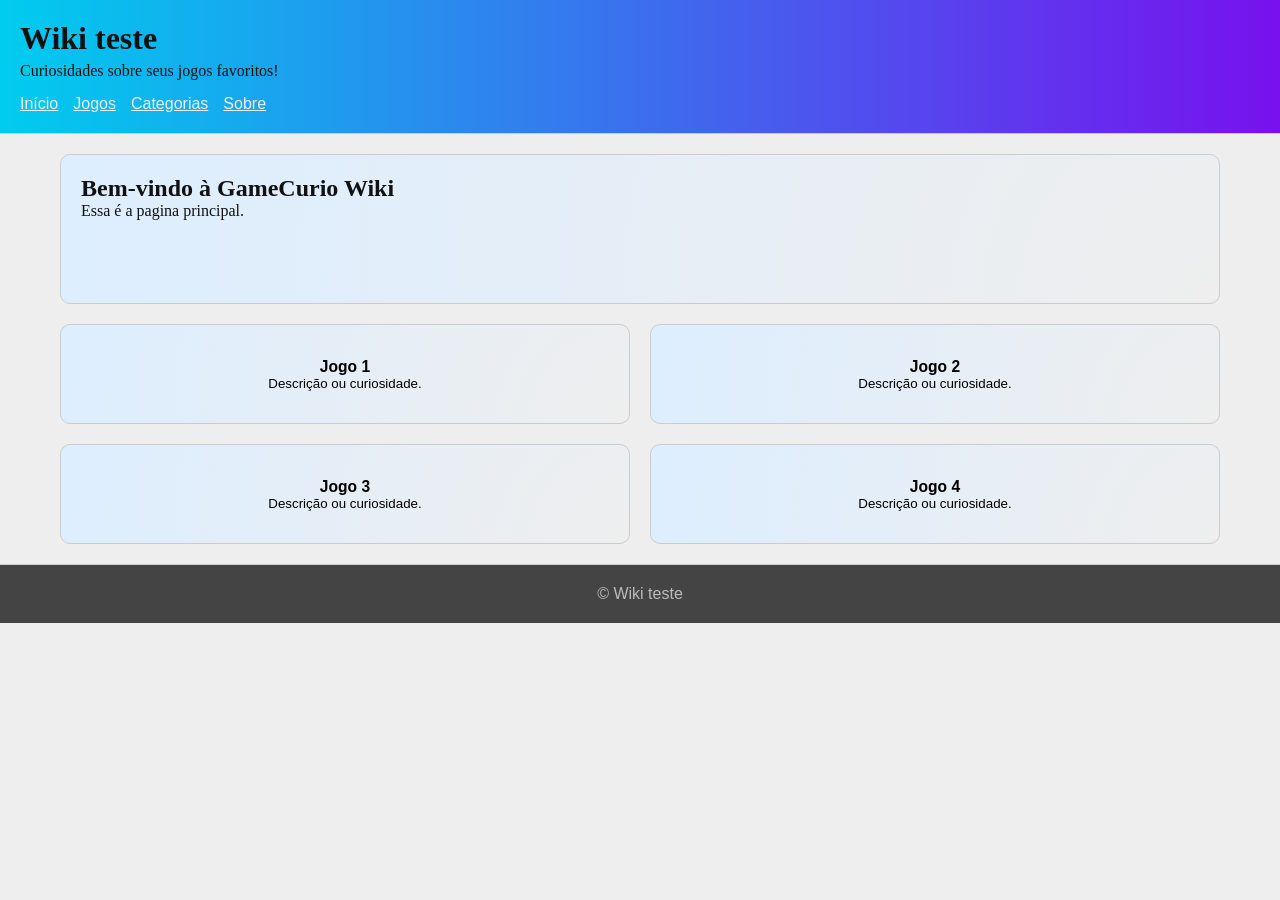
==== index.html @ 3577acf2 "v3" ====
<!DOCTYPE html>
<html lang="pt-BR">
<head>
  <meta charset="UTF-8">
  <meta name="viewport" content="width=device-width, initial-scale=1.0">
  <title>Wiki teste</title>
  <link rel="stylesheet" href="main.css">
  <script src="main.js" defer></script>
</head>
<body>
  <header class="topo">
    <div class="logo-area">
      <h1>Wiki teste</h1>
      <p>Curiosidades sobre seus jogos favoritos!</p>
    </div>

    <nav class="menu">
      <a href="#">Início</a>
      <a href="#">Jogos</a>
      <a href="#">Categorias</a>
      <a href="#">Sobre</a>
    </nav>
  </header>

  <main class="container">
    <!--<aside class="sidebar">
      <h2>Categorias</h2>
      <ul>
        <li><a href="#">Ação</a></li>
        <li><a href="#">Aventura</a></li>
        <li><a href="#">Terror</a></li>
        <li><a href="#">Indie</a></li>
      </ul>
    </aside>-->

    <section class="conteudo-principal">
      <article class="destaque">
        <h2>Bem-vindo à GameCurio Wiki</h2>
        <p>
          Essa é a pagina principal.
        </p>
      </article>

      <section class="cards">
        <button href="#" class="button">
          <h3>Jogo 1</h3>
          <p>Descrição ou curiosidade.</p>
        </button>

        <button href="#" class="button">
          <h3>Jogo 2</h3>
          <p>Descrição ou curiosidade.</p>
        </button>

        <button href="#" class="button">
          <h3>Jogo 3</h3>
          <p>Descrição ou curiosidade.</p>
        </button>

        <button href="#" class="button">
          <h3>Jogo 4</h3>
          <p>Descrição ou curiosidade.</p>
        </button>
      </section>
    </section>
  </main>

  <footer class="rodape">
    <p>&copy; Wiki teste</p>
  </footer>
</body>
</html>
---- main.css ----
* {
  margin: 0;
  padding: 0;
  box-sizing: border-box;
}

/* pallete colors: #71e, #0ce, #eee, #def unused: #21e, #14e, #203 #2a4b8d*/

body {
  font-family: cursive, serif;
  background-color: #eee;
  color: #111;
  min-height: 100vh;
}

a {
  font-family: Arial, sans-serif;
  text-decoration: underline;
  color: #eee
}

/*ul {
  list-style: none; 
}*/

.topo {
  background: linear-gradient(to right, #0ce, #71e);
  border-bottom: 1px solid #ccc;
  padding: 20px;
  position: sticky;
  top: 0;
}

.logo-area h1 {
  font-size: 2rem;
  margin-bottom: 5px;
}

/*.logo-area p {
  color: #666;
}*/

.menu {
  margin-top: 15px;
  display: flex;
  gap: 15px;
}

.container {
  display: flex;
  max-width: 1200px;
  margin: 20px auto;
  gap: 20px;
  padding: 0 20px;
}

/*.sidebar {
  width: 250px;
  background-color: #fff;
  padding: 15px;
  border: 1px solid #ccc;
}

.sidebar h2 {
  margin-bottom: 10px;
  font-size: 1.2rem;
}

.sidebar ul li {
  margin-bottom: 8px;
}*/

.conteudo-principal {
  flex: 1;
}

.destaque {
  height: 150px;
  background-color: #fff;
  padding: 20px;
  border: 1px solid #ccc;
  margin-bottom: 20px;
  background: radial-gradient(circle at 100% 100%, transparent, #def);
  border-radius: 10px;
}

.cards {
  display: grid;
  grid-template-columns: repeat(2, 1fr);
  gap: 20px;
}

.button {
  height: 100px;
  background-color: #fff;
  padding: 15px;
  border: 1px solid #ccc;
  background: radial-gradient(circle at 100% 100%, transparent, #def);
  border-radius: 10px;
}

.rodape {
  font-family: Arial, Helvetica, sans-serif;
  text-align: center;
  padding: 20px;
  background-color: #444;
  border-top: 1px solid #ccc;
  margin-top: 20px;
  color: #bbb;
  
}

@media (max-width: 450px) {
  .container {
    flex-direction: column;
    padding: 0 10px;
  }

  .cards {
    grid-template-columns: 1fr;
  }  
}
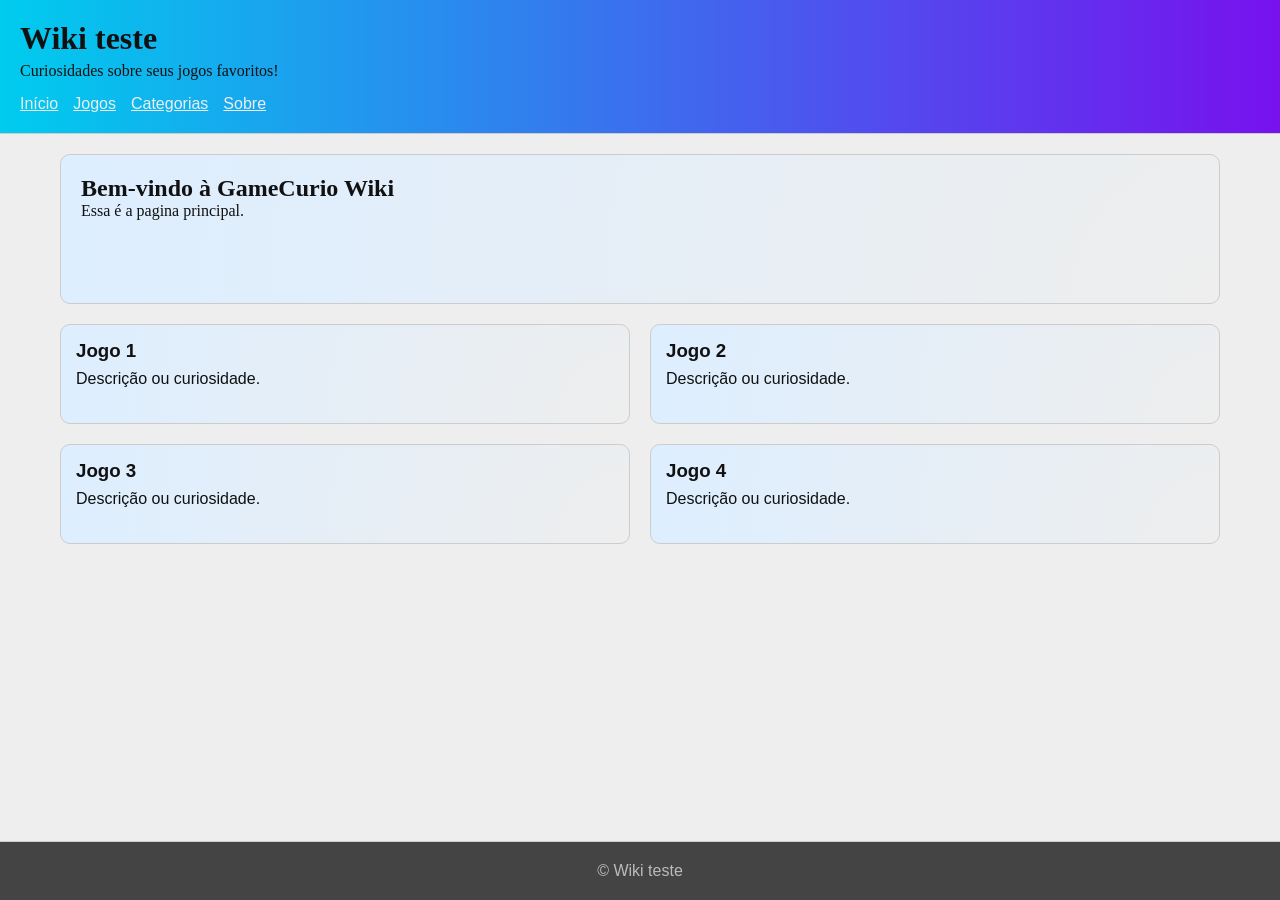
==== commit cede5fb2: "v3.5" ====
--- a/index.html
+++ b/index.html
@@ -41,28 +41,27 @@
         </p>
       </article>
 
-      <section class="cards">
-        <button href="#" class="button">
-          <h3>Jogo 1</h3>
-          <p>Descrição ou curiosidade.</p>
-        </button>
+<section class="cards">
+  <a href="jogo1.html" class="card-link">
+    <h3>Jogo 1</h3>
+    <p>Descrição ou curiosidade.</p>
+  </a>
 
-        <button href="#" class="button">
-          <h3>Jogo 2</h3>
-          <p>Descrição ou curiosidade.</p>
-        </button>
+  <a href="jogo2.html" class="card-link">
+    <h3>Jogo 2</h3>
+    <p>Descrição ou curiosidade.</p>
+  </a>
 
-        <button href="#" class="button">
-          <h3>Jogo 3</h3>
-          <p>Descrição ou curiosidade.</p>
-        </button>
+  <a href="jogo3.html" class="card-link">
+    <h3>Jogo 3</h3>
+    <p>Descrição ou curiosidade.</p>
+  </a>
 
-        <button href="#" class="button">
-          <h3>Jogo 4</h3>
-          <p>Descrição ou curiosidade.</p>
-        </button>
-      </section>
-    </section>
+  <a href="jogo4.html" class="card-link">
+    <h3>Jogo 4</h3>
+    <p>Descrição ou curiosidade.</p>
+  </a>
+</section>
   </main>
 
   <footer class="rodape">
--- a/main.css
+++ b/main.css
@@ -11,6 +11,8 @@
   background-color: #eee;
   color: #111;
   min-height: 100vh;
+  display: flex;
+  flex-direction: column;
 }
 
 a {
@@ -52,6 +54,8 @@
   margin: 20px auto;
   gap: 20px;
   padding: 0 20px;
+  flex: 1;
+  width: 100%;
 }
 
 /*.sidebar {
@@ -90,13 +94,32 @@
   gap: 20px;
 }
 
-.button {
+.card-link {
+  display: block;
   height: 100px;
   background-color: #fff;
   padding: 15px;
   border: 1px solid #ccc;
   background: radial-gradient(circle at 100% 100%, transparent, #def);
   border-radius: 10px;
+  color: #111;
+  text-decoration: none;
+  transition: transform 0.2s ease, box-shadow 0.2s ease, border-color 0.2s ease;
+  cursor: pointer;
+}
+
+.card-link:hover {
+  transform: translateY(-4px);
+  box-shadow: 0 6px 14px rgba(0, 0, 0, 0.15);
+  border-color: #71e;
+}
+
+.card-link h3 {
+  margin-bottom: 8px;
+}
+
+.card-link p {
+  margin: 0;
 }
 
 .rodape {
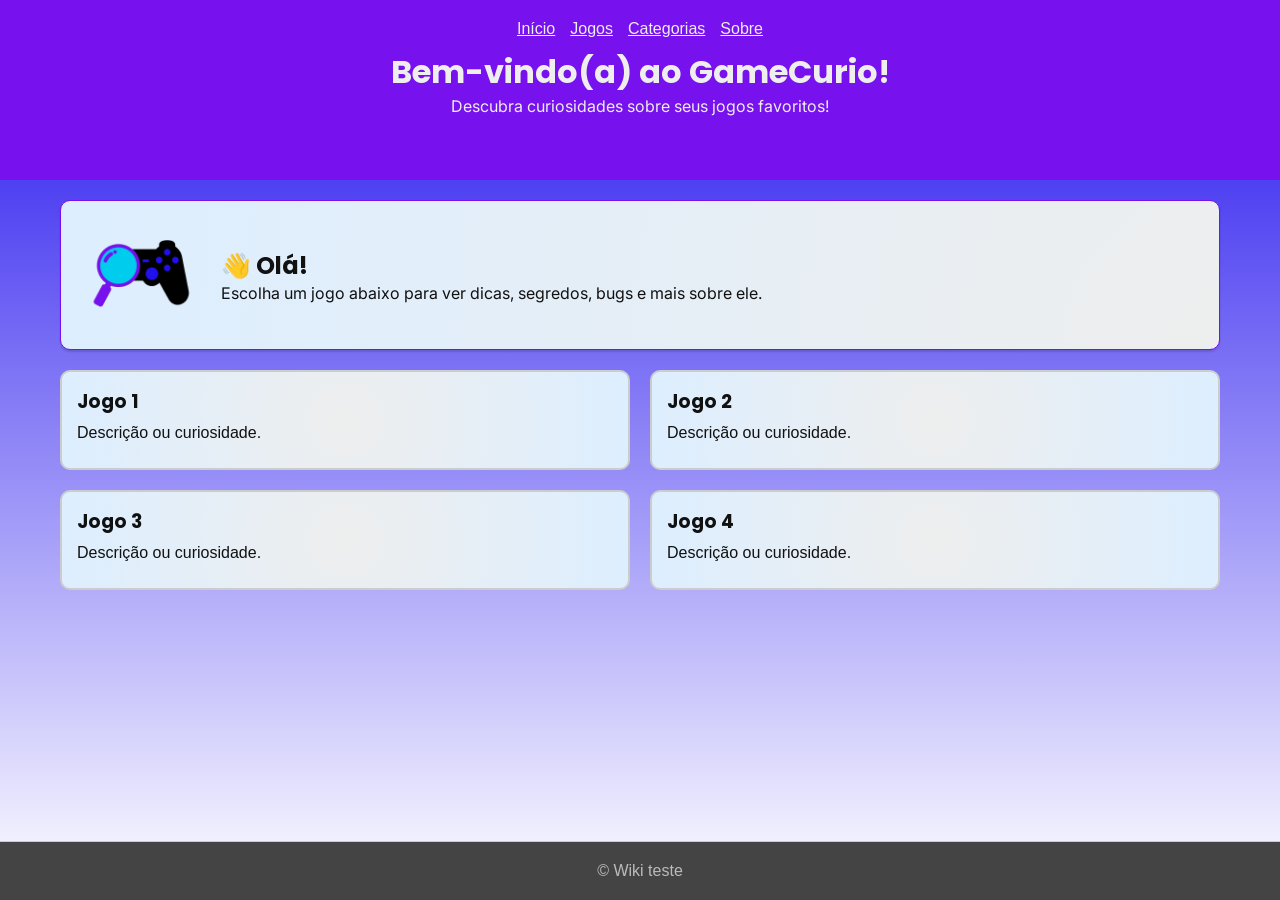
==== commit 953df9cd: "v4" ====
--- a/index.html
+++ b/index.html
@@ -1,44 +1,54 @@
 <!DOCTYPE html>
 <html lang="pt-BR">
+
 <head>
   <meta charset="UTF-8">
   <meta name="viewport" content="width=device-width, initial-scale=1.0">
-  <title>Wiki teste</title>
+  <title>Início</title>
+
+  <link rel="preconnect" href="https://fonts.googleapis.com">
+<link rel="preconnect" href="https://fonts.gstatic.com" crossorigin>
+<link href="https://fonts.googleapis.com/css2?family=Inter:wght@400;500&family=Poppins:wght@600;700&display=swap" rel="stylesheet">
   <link rel="stylesheet" href="main.css">
-  <script src="main.js" defer></script>
+
+  <link rel="icon" href="gamecuriolupa.webp" type="image/x-icon">
 </head>
+
 <body>
   <header class="topo">
+    <nav class="menu">
+      <a href="index.html">Início</a>
+      <a href="PaginaNaoCriada">Jogos</a>
+      <a href="PaginaNaoCriada">Categorias</a>
+      <a href="PaginaNaoCriada">Sobre</a>
+    </nav>
     <div class="logo-area">
-      <h1>Wiki teste</h1>
-      <p>Curiosidades sobre seus jogos favoritos!</p>
+      <h1>Bem-vindo(a) ao GameCurio!</h1>
+      <p>Descubra curiosidades sobre seus jogos favoritos!</p>
     </div>
-
-    <nav class="menu">
-      <a href="#">Início</a>
-      <a href="#">Jogos</a>
-      <a href="#">Categorias</a>
-      <a href="#">Sobre</a>
-    </nav>
   </header>
 
   <main class="container">
     <!--<aside class="sidebar">
       <h2>Categorias</h2>
       <ul>
-        <li><a href="#">Ação</a></li>
-        <li><a href="#">Aventura</a></li>
-        <li><a href="#">Terror</a></li>
-        <li><a href="#">Indie</a></li>
+        <li><a href="PaginaNaoCriada">Ação</a></li>
+        <li><a href="PaginaNaoCriada">Aventura</a></li>
+        <li><a href="PaginaNaoCriada">Terror</a></li>
+        <li><a href="PaginaNaoCriada">Indie</a></li>
       </ul>
     </aside>-->
 
     <section class="conteudo-principal">
       <article class="destaque">
-        <h2>Bem-vindo à GameCurio Wiki</h2>
+      <img src="gamecurio4corpreto.webp" alt="lupa" class="lupa">
+
+      <div class="destaque-texto">
+        <h2>&#x1F44B; Olá!</h2>
         <p>
-          Essa é a pagina principal.
+          Escolha um jogo abaixo para ver dicas, segredos, bugs e mais sobre ele.
         </p>
+      </div>
       </article>
 
 <section class="cards">
@@ -64,6 +74,7 @@
 </section>
   </main>
 
+
   <footer class="rodape">
     <p>&copy; Wiki teste</p>
   </footer>
--- a/main.css
+++ b/main.css
@@ -4,15 +4,19 @@
   box-sizing: border-box;
 }
 
-/* pallete colors: #71e, #0ce, #eee, #def unused: #21e, #14e, #203 #2a4b8d*/
+/* pallete colors: #71e, #0ce, #eee, #def, #21e unused:  #14e, #203 #2a4b8d*/
 
 body {
-  font-family: cursive, serif;
-  background-color: #eee;
+  font-family: 'inter', sans-serif;;
+  background: linear-gradient(to bottom, #21e, transparent);
   color: #111;
   min-height: 100vh;
   display: flex;
   flex-direction: column;
+}
+
+h1, h2, h3 {
+  font-family: 'Poppins', sans-serif;
 }
 
 a {
@@ -26,26 +30,29 @@
 }*/
 
 .topo {
-  background: linear-gradient(to right, #0ce, #71e);
-  border-bottom: 1px solid #ccc;
   padding: 20px;
-  position: sticky;
+  position: fixed;
   top: 0;
+  width: 100%;
+  height: 180px;
+  margin-top: 0px;
+  color: #eee;
+  text-align: center;
+  background-color: #71e;
+  z-index: 10;
 }
 
 .logo-area h1 {
   font-size: 2rem;
-  margin-bottom: 5px;
+  border-radius: 5px;
 }
 
-/*.logo-area p {
-  color: #666;
-}*/
 
 .menu {
-  margin-top: 15px;
+  margin-bottom: 10px;
   display: flex;
   gap: 15px;
+  justify-content: center;
 }
 
 .container {
@@ -76,17 +83,34 @@
 
 .conteudo-principal {
   flex: 1;
+  margin-top: 180px;
 }
 
 .destaque {
   height: 150px;
   background-color: #fff;
   padding: 20px;
-  border: 1px solid #ccc;
+  border: 1px solid #71e;
   margin-bottom: 20px;
-  background: radial-gradient(circle at 100% 100%, transparent, #def);
+  background: radial-gradient(circle at 100% 100%, #eee, #def);
   border-radius: 10px;
+  box-shadow: 0 2px 2px rgba(0, 0, 0, 0.15);
+  
+  display: flex;
+  align-items: center; 
+  gap: 20px;          
+  padding: 20px;
 }
+
+.lupa {
+  width: 120px;
+  height: auto;
+}
+
+.destaque-texto {
+  flex: 1;
+}
+
 
 .cards {
   display: grid;
@@ -99,8 +123,8 @@
   height: 100px;
   background-color: #fff;
   padding: 15px;
-  border: 1px solid #ccc;
-  background: radial-gradient(circle at 100% 100%, transparent, #def);
+  border: 2px solid #ccc;
+  background: radial-gradient(circle at 50% 50%, #eee, #def);
   border-radius: 10px;
   color: #111;
   text-decoration: none;
@@ -133,6 +157,13 @@
   
 }
 
+@media (max-width: 290px) {
+   .logo-area p {
+    display: none;
+  }
+
+}
+
 @media (max-width: 450px) {
   .container {
     flex-direction: column;
@@ -142,4 +173,20 @@
   .cards {
     grid-template-columns: 1fr;
   }  
+
+  .lupa {
+    display: none;
+  }
 }
+
+@media (max-width: 600px) {
+  .topo {
+    height: 200px;
+  }
+
+  .conteudo-principal {
+    margin-top: 200px;
+  }
+
+  
+}
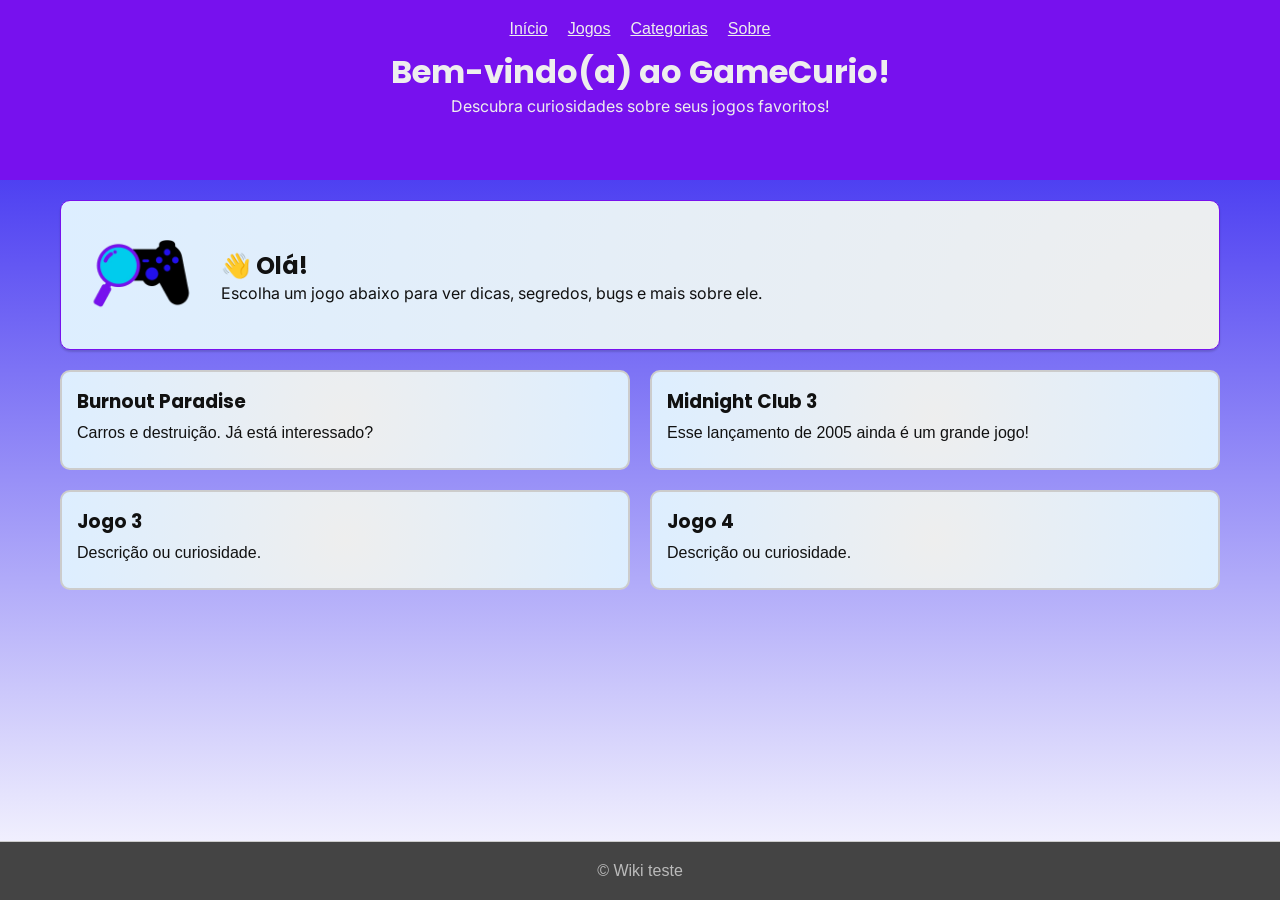
==== commit 2d594b66: "Merge da página 1 e 2 - Thiago Luz" ====
--- a/index.html
+++ b/index.html
@@ -52,14 +52,14 @@
       </article>
 
 <section class="cards">
-  <a href="jogo1.html" class="card-link">
-    <h3>Jogo 1</h3>
-    <p>Descrição ou curiosidade.</p>
+  <a href="Página1/jogo1.html" class="card-link">
+    <h3>Burnout Paradise</h3>
+    <p>Carros e destruição. Já está interessado?</p>
   </a>
 
-  <a href="jogo2.html" class="card-link">
-    <h3>Jogo 2</h3>
-    <p>Descrição ou curiosidade.</p>
+  <a href="Página 2/jogo2.html" class="card-link">
+    <h3>Midnight Club 3</h3>
+    <p>Esse lançamento de 2005 ainda é um grande jogo!</p>
   </a>
 
   <a href="jogo3.html" class="card-link">
--- a/main.css
+++ b/main.css
@@ -51,7 +51,7 @@
 .menu {
   margin-bottom: 10px;
   display: flex;
-  gap: 15px;
+  gap: 20px;
   justify-content: center;
 }
 
@@ -87,6 +87,7 @@
 }
 
 .destaque {
+  align-self: center;
   height: 150px;
   background-color: #fff;
   padding: 20px;
@@ -189,4 +190,62 @@
   }
 
   
-}+}
+
+/*custom styles (gmd.html)*/
+.body-custom {
+  font-family: 'inter', sans-serif;
+  background-color: #eee;
+  color: #111;
+  min-height: 100vh;
+  display: flex;
+  flex-direction: column;
+}
+
+.topo-custom {
+  padding: 10px;
+  width: 100%;
+  height: 40px;
+  margin-top: 0px;
+  margin-bottom: 20px;
+  color: #eee;
+  text-align: center;
+  background-color: #71e;
+  z-index: 10;
+}
+
+.destaque-noflex { 
+  align-self: center;
+  width: 90%;
+  height: auto;
+  background-color: #fff;
+  padding: 20px;
+  border: 1px solid #21e;
+  margin-bottom: 20px;
+  background: radial-gradient(circle at 100% 100%, #eee, #def);
+  border-radius: 10px;
+  box-shadow: 0 2px 2px rgba(0, 0, 0, 0.15);
+}
+
+.destaque-noflex ol li {
+  margin-left: 15px;
+  margin-top: 20px;
+}
+
+.destaque-noflex img {
+  display: block;
+  margin-left: auto;
+  margin-right: auto;
+}
+
+.destaque-noflex a {
+  color: #2a4b8d;
+}
+
+.destaque-noflex video {
+  display: block;
+  margin-left: auto; 
+  margin-right: auto;
+  height: 220px;
+  width: auto;
+}
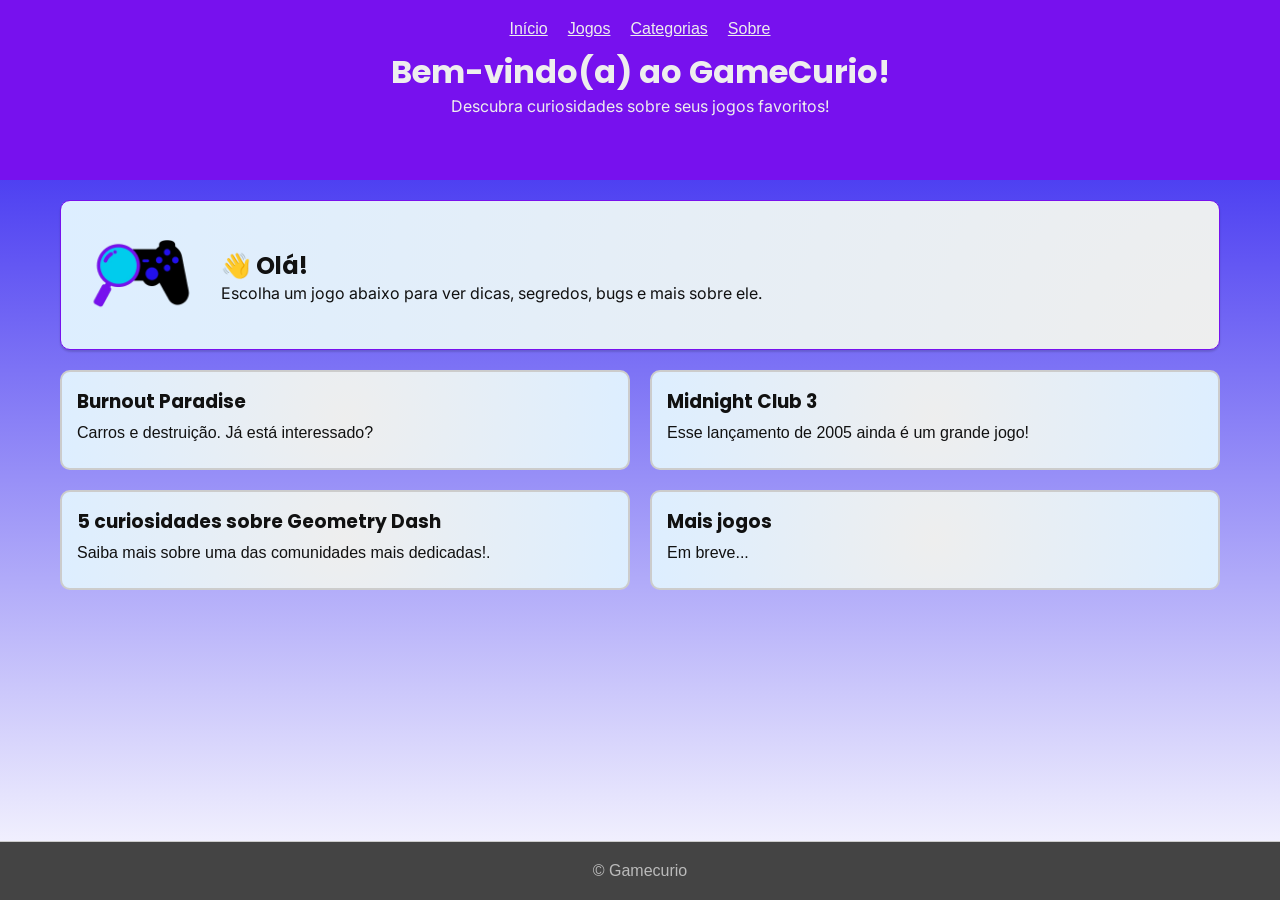
==== commit 074bc25a: "Update game descriptions and footer text in index.html" ====
--- a/index.html
+++ b/index.html
@@ -63,20 +63,20 @@
   </a>
 
   <a href="jogo3.html" class="card-link">
-    <h3>Jogo 3</h3>
-    <p>Descrição ou curiosidade.</p>
+    <h3>5 curiosidades sobre Geometry Dash</h3>
+    <p>Saiba mais sobre uma das comunidades mais dedicadas!.</p>
   </a>
 
   <a href="jogo4.html" class="card-link">
-    <h3>Jogo 4</h3>
-    <p>Descrição ou curiosidade.</p>
+    <h3>Mais jogos</h3>
+    <p>Em breve...</p>
   </a>
 </section>
   </main>
 
 
   <footer class="rodape">
-    <p>&copy; Wiki teste</p>
+    <p>&copy; Gamecurio</p>
   </footer>
 </body>
-</html>+</html>
--- a/main.css
+++ b/main.css
@@ -246,6 +246,42 @@
   display: block;
   margin-left: auto; 
   margin-right: auto;
-  height: 220px;
-  width: auto;
-}
+  height: auto;
+  width: 40%;
+  border-radius: 5px;
+}
+
+@keyframes jump {
+  0% { 
+    transform: translateY(0) scale(1, 1); 
+  } 50% {
+    transform: translateY(-200%)  scale(0.8, 1.3);
+    animation-timing-function: ease-out;
+  } 80% {
+    transform: translateY(-100%) scale(1.2, 0.9);
+    animation-timing-function: ease-in;
+  } 100% {
+    transform: translateY(0) scale(1, 1);
+    animation-timing-function: ease-in;
+  }
+}
+
+.rarecube {
+  animation: jump 0.5s infinite, squish 0.5s infinite;
+  transform-origin: bottom;
+}
+
+.destaque-noflex h3 {
+  text-align: center;
+  margin-bottom: 20px;
+}
+
+.jump {
+  width: 50%;
+  height: auto;
+  display: block;
+  margin-top: 25%;
+  align-self: center;
+  border-bottom: 4px solid;
+  border-image: linear-gradient(to right, transparent, #71e, transparent) 1;
+}
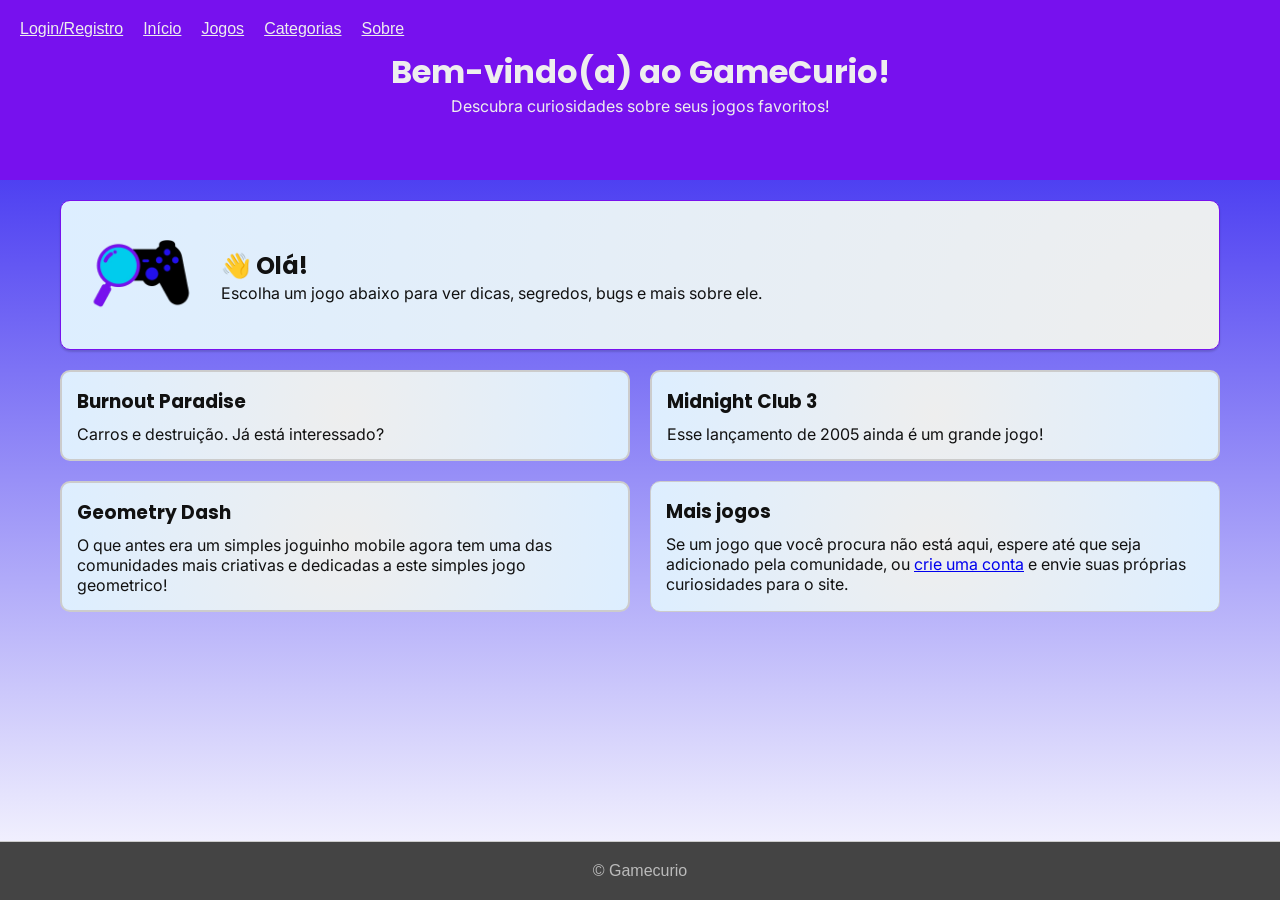
==== commit 2685b1f0: "pagina login links" ====
--- a/index.html
+++ b/index.html
@@ -17,6 +17,7 @@
 <body>
   <header class="topo">
     <nav class="menu">
+      <a href="conta.html">Login/Registro</a>
       <a href="index.html">Início</a>
       <a href="PaginaNaoCriada">Jogos</a>
       <a href="PaginaNaoCriada">Categorias</a>
@@ -29,16 +30,6 @@
   </header>
 
   <main class="container">
-    <!--<aside class="sidebar">
-      <h2>Categorias</h2>
-      <ul>
-        <li><a href="PaginaNaoCriada">Ação</a></li>
-        <li><a href="PaginaNaoCriada">Aventura</a></li>
-        <li><a href="PaginaNaoCriada">Terror</a></li>
-        <li><a href="PaginaNaoCriada">Indie</a></li>
-      </ul>
-    </aside>-->
-
     <section class="conteudo-principal">
       <article class="destaque">
       <img src="gamecurio4corpreto.webp" alt="lupa" class="lupa">
@@ -46,7 +37,7 @@
       <div class="destaque-texto">
         <h2>&#x1F44B; Olá!</h2>
         <p>
-          Escolha um jogo abaixo para ver dicas, segredos, bugs e mais sobre ele.
+          Escolha um jogo abaixo para ver dicas, segredos, bugs e mais sobre ele.<br>
         </p>
       </div>
       </article>
@@ -62,15 +53,16 @@
     <p>Esse lançamento de 2005 ainda é um grande jogo!</p>
   </a>
 
-  <a href="jogo3.html" class="card-link">
-    <h3>5 curiosidades sobre Geometry Dash</h3>
-    <p>Saiba mais sobre uma das comunidades mais dedicadas!.</p>
+  <a href="page 3/gmd.html" class="card-link">
+    <h3>Geometry Dash</h3>
+    <p>O que antes era um simples joguinho mobile agora tem uma das comunidades mais criativas e dedicadas a este simples jogo geometrico!</p>
   </a>
 
-  <a href="jogo4.html" class="card-link">
+  <div class="card-link" style="border: 1px solid #ccc;">
     <h3>Mais jogos</h3>
-    <p>Em breve...</p>
-  </a>
+    <p>
+          Se um jogo que você procura não está aqui, espere até que seja adicionado pela comunidade, ou <a href="contas.html">crie uma conta</a> e envie suas próprias curiosidades para o site.</p>
+  </div>
 </section>
   </main>
 
--- a/main.css
+++ b/main.css
@@ -19,7 +19,7 @@
   font-family: 'Poppins', sans-serif;
 }
 
-a {
+.topo a {
   font-family: Arial, sans-serif;
   text-decoration: underline;
   color: #eee
@@ -42,6 +42,7 @@
   z-index: 10;
 }
 
+
 .logo-area h1 {
   font-size: 2rem;
   border-radius: 5px;
@@ -52,7 +53,6 @@
   margin-bottom: 10px;
   display: flex;
   gap: 20px;
-  justify-content: center;
 }
 
 .container {
@@ -121,7 +121,7 @@
 
 .card-link {
   display: block;
-  height: 100px;
+  height: auto;
   background-color: #fff;
   padding: 15px;
   border: 2px solid #ccc;
@@ -255,7 +255,7 @@
   0% { 
     transform: translateY(0) scale(1, 1); 
   } 50% {
-    transform: translateY(-200%)  scale(0.8, 1.3);
+    transform: translateY(-200%)  scale(0.8, 1.2);
     animation-timing-function: ease-out;
   } 80% {
     transform: translateY(-100%) scale(1.2, 0.9);
@@ -285,3 +285,23 @@
   border-bottom: 4px solid;
   border-image: linear-gradient(to right, transparent, #71e, transparent) 1;
 }
+
+@keyframes entrada {
+  from {
+    opacity: 0;
+    transform: translateY(20px); 
+  }
+  to {
+    opacity: 1;
+    transform: translateY(0); 
+  }
+}
+
+h1 h2 h3 h4 p {
+  animation: entrada 0.8s ease-out forwards;
+}
+
+.impossible {
+  width: 400px; height: auto; border-radius: 10px;
+}
+
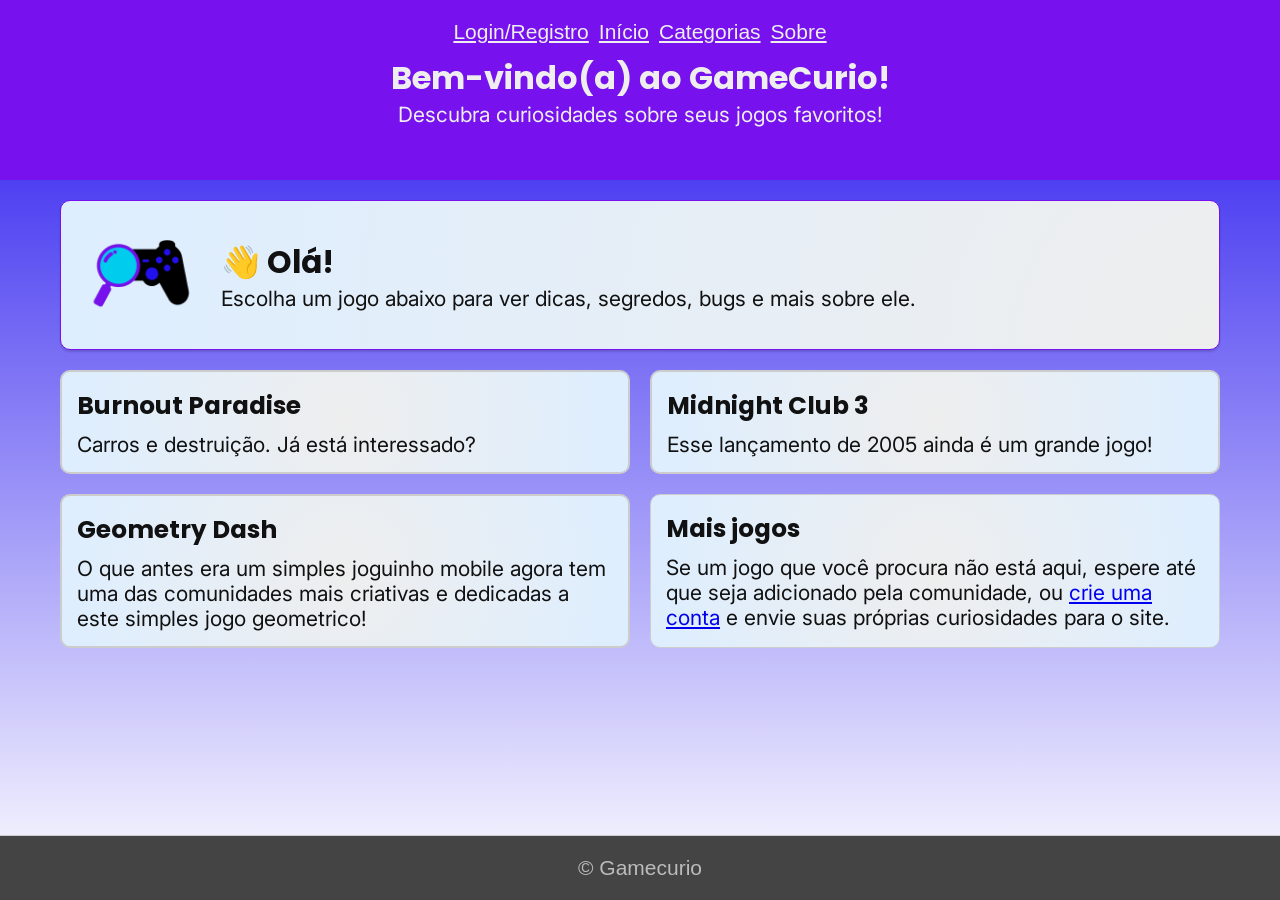
==== commit 0972e8c8: "v6 adição formulario" ====
--- a/index.html
+++ b/index.html
@@ -16,10 +16,9 @@
 
 <body>
   <header class="topo">
-    <nav class="menu">
-      <a href="conta.html">Login/Registro</a>
+    <nav class="menu" style="gap: 10px;">
+      <a href="contas/login.html">Login/Registro</a>
       <a href="index.html">Início</a>
-      <a href="PaginaNaoCriada">Jogos</a>
       <a href="PaginaNaoCriada">Categorias</a>
       <a href="PaginaNaoCriada">Sobre</a>
     </nav>
@@ -61,7 +60,7 @@
   <div class="card-link" style="border: 1px solid #ccc;">
     <h3>Mais jogos</h3>
     <p>
-          Se um jogo que você procura não está aqui, espere até que seja adicionado pela comunidade, ou <a href="contas.html">crie uma conta</a> e envie suas próprias curiosidades para o site.</p>
+          Se um jogo que você procura não está aqui, espere até que seja adicionado pela comunidade, ou <a href="contas/cadastro.html">crie uma conta</a> e envie suas próprias curiosidades para o site.</p>
   </div>
 </section>
   </main>
--- a/main.css
+++ b/main.css
@@ -7,7 +7,8 @@
 /* pallete colors: #71e, #0ce, #eee, #def, #21e unused:  #14e, #203 #2a4b8d*/
 
 body {
-  font-family: 'inter', sans-serif;;
+  font-family: 'inter', sans-serif;
+  font-size: clamp(14px, 2vw, 21px);
   background: linear-gradient(to bottom, #21e, transparent);
   color: #111;
   min-height: 100vh;
@@ -19,7 +20,7 @@
   font-family: 'Poppins', sans-serif;
 }
 
-.topo a {
+.menu a {
   font-family: Arial, sans-serif;
   text-decoration: underline;
   color: #eee
@@ -53,6 +54,7 @@
   margin-bottom: 10px;
   display: flex;
   gap: 20px;
+  justify-content: center;
 }
 
 .container {
@@ -242,12 +244,19 @@
   color: #2a4b8d;
 }
 
+.videogrid {
+  display: grid;
+  grid-template-columns: repeat(2, 1fr);
+  gap: 10%;
+  margin-bottom: 10%;
+}
+
 .destaque-noflex video {
   display: block;
   margin-left: auto; 
   margin-right: auto;
   height: auto;
-  width: 40%;
+  width: 100%;
   border-radius: 5px;
 }
 
@@ -267,7 +276,7 @@
 }
 
 .rarecube {
-  animation: jump 0.5s infinite, squish 0.5s infinite;
+  animation: jump 0.5s infinite;
   transform-origin: bottom;
 }
 
@@ -302,6 +311,13 @@
 }
 
 .impossible {
-  width: 400px; height: auto; border-radius: 10px;
-}
-
+  width: 70%; height: auto; border-radius: 10px;
+}
+
+input[type="text"], input[type="password"] {
+  width: 100%;
+  padding: 10px;
+  margin-bottom: 15px;
+  border: 1px solid #ccc;
+  border-radius: 5px;
+}
